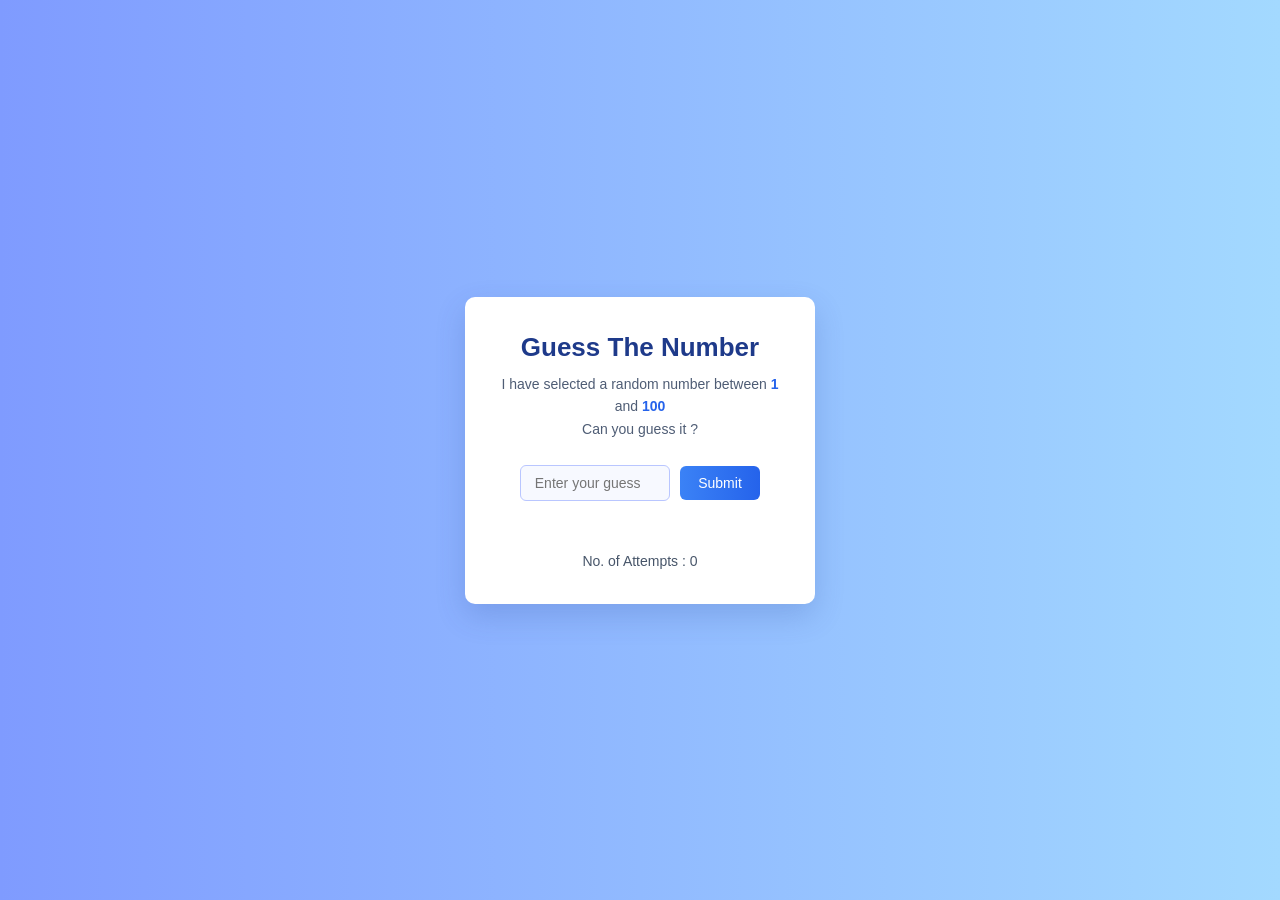
==== Guess-The-Number/index.html @ fddf0892 "Add files via upload" ====
<!DOCTYPE html>
<html lang="en">
<head>
    <meta charset="UTF-8">
    <meta name="viewport" content="width=device-width, initial-scale=1.0">
    <title>Guess The Number</title>
    <link rel="stylesheet" href="style.css">
</head>
<body>
    <div class="main">
        <div class="card">
            <h1>Guess The Number</h1>
            <p class="info">I have selected a random number between <span>1</span> and <span>100</span></p>
            <p class="sub">Can you guess it ?</p>

            <div class="input-box">
                <input type="number" id="userInput" placeholder="Enter your guess" min="1" max="100">
                <button id="checkBtn">Submit</button>
            </div>

            <p id="message" class="msg"></p>
            <p class="attempts">No. of Attempts : <span id="attempts">0</span></p>

            <button id="restart" class="restart-btn hidden">Try Again</button>
        </div>
    </div>

    <script src="script.js"></script>
</body>
</html>
---- Guess-The-Number/style.css ----
* {
    margin: 0;
    padding: 0;
    box-sizing: border-box;
    font-family: Arial, Helvetica, sans-serif;
}

body {
    background: linear-gradient(to right, #7f9bff, #a3d9ff);
    height: 100vh;
}

.main {
    height: 100vh;
    display: flex;
    align-items: center;
    justify-content: center;
}

.card {
    width: 350px;
    background-color: #fff;
    text-align: center;
    padding: 35px 30px;
    border-radius: 10px;
    box-shadow: 0px 12px 30px rgba(40, 70, 150, 0.2);
}

h1 {
    font-size: 26px;
    color: #1e3a8a;
    margin-bottom: 10px;
}

.info {
    font-size: 14px;
    color: #4f5d75;
    line-height: 22px;
}

.info span {
    font-weight: bold;
    color: #2563eb;
}

.sub {
    font-size: 14px;
    color: #4f5d75;
    margin-top: 4px;
    margin-bottom: 28px;
}

.input-box {
    display: flex;
    align-items: center;
    justify-content: center;
    gap: 10px;
    margin-bottom: 18px;
}

#userInput {
    width: 150px;
    padding: 9px;
    text-align: center;
    border: 1px solid #b9c6ff;
    border-radius: 6px;
    outline: none;
    font-size: 14px;
    background-color: #f7f9ff;
}

#userInput:focus {
    border-color: #3b82f6;
    background-color: #fff;
}

#checkBtn {
    padding: 9px 18px;
    border: none;
    background: linear-gradient(to right, #3b82f6, #2563eb);
    color: #fff;
    border-radius: 6px;
    cursor: pointer;
    font-size: 14px;
}

#checkBtn:hover {
    background: linear-gradient(to right, #2563eb, #1d4ed8);
}

.msg {
    font-size: 14px;
    min-height: 22px;
    margin-bottom: 12px;
    font-weight: 500;
}

.attempts {
    font-size: 14px;
    color: #475569;
}

.restart-btn {
    margin-top: 22px;
    padding: 9px 22px;
    border: none;
    background: linear-gradient(to right, #22c55e, #16a34a);
    color: #fff;
    border-radius: 6px;
    cursor: pointer;
    font-size: 14px;
}

.restart-btn:hover {
    background: linear-gradient(to right, #16a34a, #15803d);
}

.hidden {
    display: none;
}

.high {
    color: #dc2626;
}

.low {
    color: #ea580c;
}

.win {
    color: #22c55e;
}
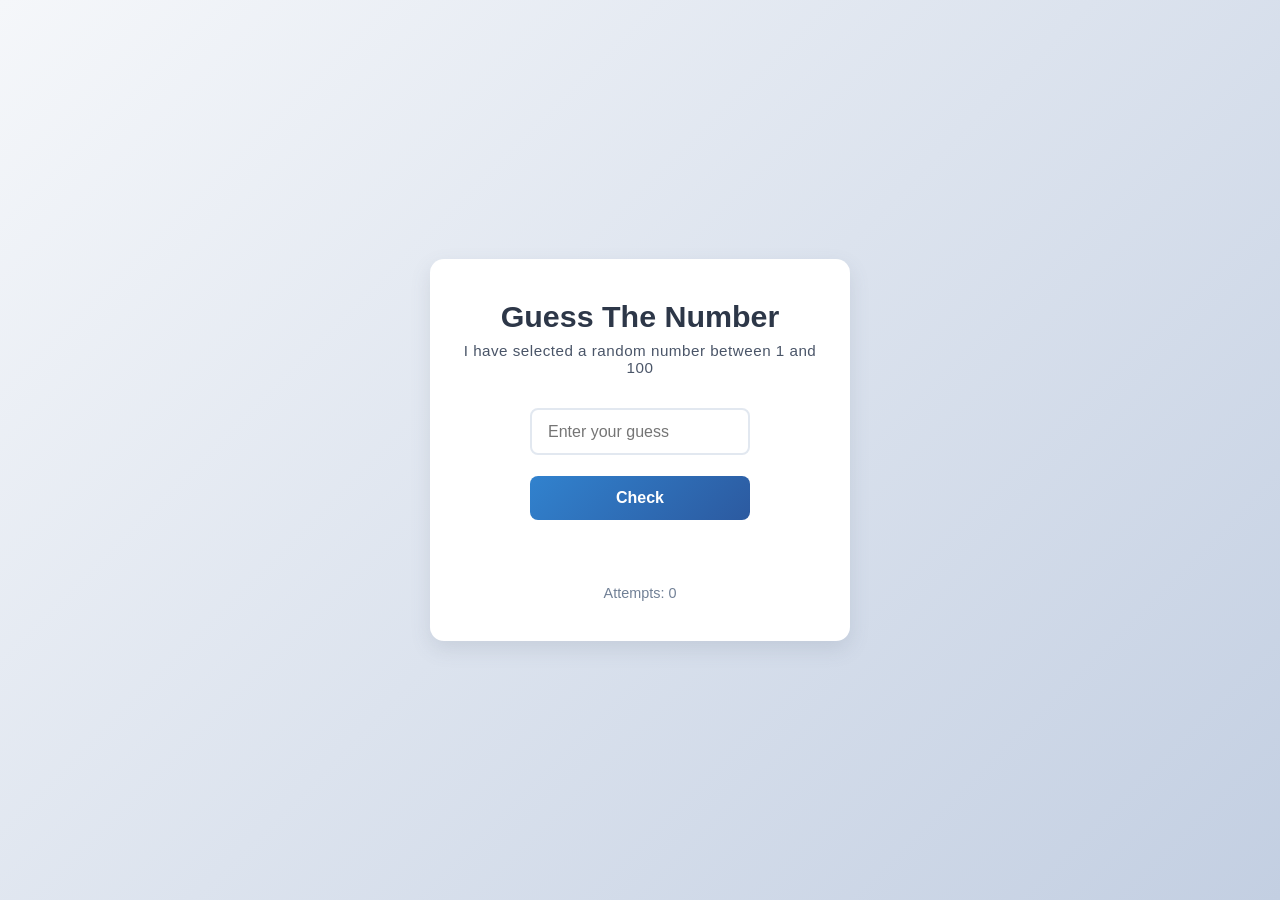
==== commit 6eb8a968: "Add files via upload" ====
--- a/Guess-The-Number/index.html
+++ b/Guess-The-Number/index.html
@@ -3,28 +3,24 @@
 <head>
     <meta charset="UTF-8">
     <meta name="viewport" content="width=device-width, initial-scale=1.0">
-    <title>Guess The Number</title>
+    <title>Guess The Number Game</title>
     <link rel="stylesheet" href="style.css">
 </head>
 <body>
-    <div class="main">
+    <div class="wrapper">
         <div class="card">
             <h1>Guess The Number</h1>
-            <p class="info">I have selected a random number between <span>1</span> and <span>100</span></p>
-            <p class="sub">Can you guess it ?</p>
-
+            <p class="hint">I have selected a random number between 1 and 100</p>
             <div class="input-box">
-                <input type="number" id="userInput" placeholder="Enter your guess" min="1" max="100">
-                <button id="checkBtn">Submit</button>
+                <input type="number" id="userGuess" placeholder="Enter your guess" min="1" max="100">
+                <button id="checkBtn">Check</button>
             </div>
-
-            <p id="message" class="msg"></p>
-            <p class="attempts">No. of Attempts : <span id="attempts">0</span></p>
-
-            <button id="restart" class="restart-btn hidden">Try Again</button>
+            <p id="message" class="message"></p>
+            <p class="attempts">Attempts: <span id="attemptCount">0</span></p>
+            <button id="playAgain" class="btn-restart hidden">Play Again</button>
         </div>
     </div>
 
     <script src="script.js"></script>
 </body>
-</html>
+</html>
--- a/Guess-The-Number/style.css
+++ b/Guess-The-Number/style.css
@@ -1,132 +1,131 @@
+/* =========================
+   Guess The Number Game
+   ========================= */
+
 * {
     margin: 0;
     padding: 0;
     box-sizing: border-box;
-    font-family: Arial, Helvetica, sans-serif;
+    font-family: 'Segoe UI', Tahoma, Geneva, Verdana, sans-serif;
 }
 
 body {
-    background: linear-gradient(to right, #7f9bff, #a3d9ff);
-    height: 100vh;
-}
-
-.main {
+    background: linear-gradient(135deg, #f5f7fa 0%, #c3cfe2 100%);
     height: 100vh;
     display: flex;
     align-items: center;
     justify-content: center;
 }
 
+.wrapper {
+    width: 100%;
+    max-width: 420px;
+}
+
 .card {
-    width: 350px;
-    background-color: #fff;
+    background: white;
+    padding: 2.5rem 2rem;
+    border-radius: 14px;
+    box-shadow: 0 8px 20px rgba(90, 100, 120, 0.15);
     text-align: center;
-    padding: 35px 30px;
-    border-radius: 10px;
-    box-shadow: 0px 12px 30px rgba(40, 70, 150, 0.2);
+    width: 100%;
 }
 
 h1 {
-    font-size: 26px;
-    color: #1e3a8a;
-    margin-bottom: 10px;
+    margin-bottom: 0.5rem;
+    font-size: 1.9rem;
+    color: #2d3748;
 }
 
-.info {
-    font-size: 14px;
-    color: #4f5d75;
-    line-height: 22px;
-}
-
-.info span {
-    font-weight: bold;
-    color: #2563eb;
-}
-
-.sub {
-    font-size: 14px;
-    color: #4f5d75;
-    margin-top: 4px;
-    margin-bottom: 28px;
+.hint {
+    font-size: 0.95rem;
+    color: #4a5568;
+    margin-bottom: 2rem;
+    letter-spacing: 0.5px;
 }
 
 .input-box {
+    margin-bottom: 1.5rem;
     display: flex;
+    flex-direction: column;
     align-items: center;
-    justify-content: center;
-    gap: 10px;
-    margin-bottom: 18px;
+    gap: 0.8rem;
 }
 
-#userInput {
-    width: 150px;
-    padding: 9px;
-    text-align: center;
-    border: 1px solid #b9c6ff;
-    border-radius: 6px;
+#userGuess {
+    width: 100%;
+    max-width: 220px;
+    padding: 0.8rem 1rem;
+    border: 2px solid #e2e8f0;
+    border-radius: 8px;
+    font-size: 1rem;
     outline: none;
-    font-size: 14px;
-    background-color: #f7f9ff;
+    transition: border-color 0.3s;
 }
 
-#userInput:focus {
-    border-color: #3b82f6;
-    background-color: #fff;
+#userGuess:focus {
+    border-color: #3182ce;
 }
 
 #checkBtn {
-    padding: 9px 18px;
+    width: 100%;
+    max-width: 220px;
+    padding: 0.8rem 1rem;
     border: none;
-    background: linear-gradient(to right, #3b82f6, #2563eb);
-    color: #fff;
-    border-radius: 6px;
+    border-radius: 8px;
+    background: linear-gradient(135deg, #3182ce, #2c5aa0);
+    color: white;
+    font-size: 1rem;
+    font-weight: 600;
     cursor: pointer;
-    font-size: 14px;
+    margin-top: 0.5rem;
+    transition: background 0.3s;
 }
 
 #checkBtn:hover {
-    background: linear-gradient(to right, #2563eb, #1d4ed8);
+    background: linear-gradient(135deg, #2c5aa0, #1a4570);
 }
 
-.msg {
-    font-size: 14px;
-    min-height: 22px;
-    margin-bottom: 12px;
-    font-weight: 500;
+.message {
+    margin: 1rem 0;
+    padding: 0.8rem;
+    border-radius: 8px;
+    font-size: 0.95rem;
+    min-height: 24px;
+    margin-top: 1rem;
+}
+
+.message.correct {
+    background: #c6f6d5;
+    color: #2f855a;
+}
+
+.message.wrong {
+    background: #fed7d7;
+    color: #e53e3e;
 }
 
 .attempts {
-    font-size: 14px;
-    color: #475569;
+    margin-top: 1rem;
+    font-size: 0.9rem;
+    color: #718096;
 }
 
-.restart-btn {
-    margin-top: 22px;
-    padding: 9px 22px;
+.btn-restart {
+    margin-top: 1.5rem;
+    padding: 0.8rem 1.5rem;
     border: none;
-    background: linear-gradient(to right, #22c55e, #16a34a);
-    color: #fff;
-    border-radius: 6px;
+    border-radius: 8px;
+    background: linear-gradient(135deg, #38a169, #3182ce);
+    color: white;
+    font-size: 0.95rem;
     cursor: pointer;
-    font-size: 14px;
 }
 
-.restart-btn:hover {
-    background: linear-gradient(to right, #16a34a, #15803d);
+.btn-restart:hover {
+    background: linear-gradient(135deg, #3182ce, #2c5aa0);
 }
 
 .hidden {
     display: none;
-}
-
-.high {
-    color: #dc2626;
-}
-
-.low {
-    color: #ea580c;
-}
-
-.win {
-    color: #22c55e;
-}
+}
